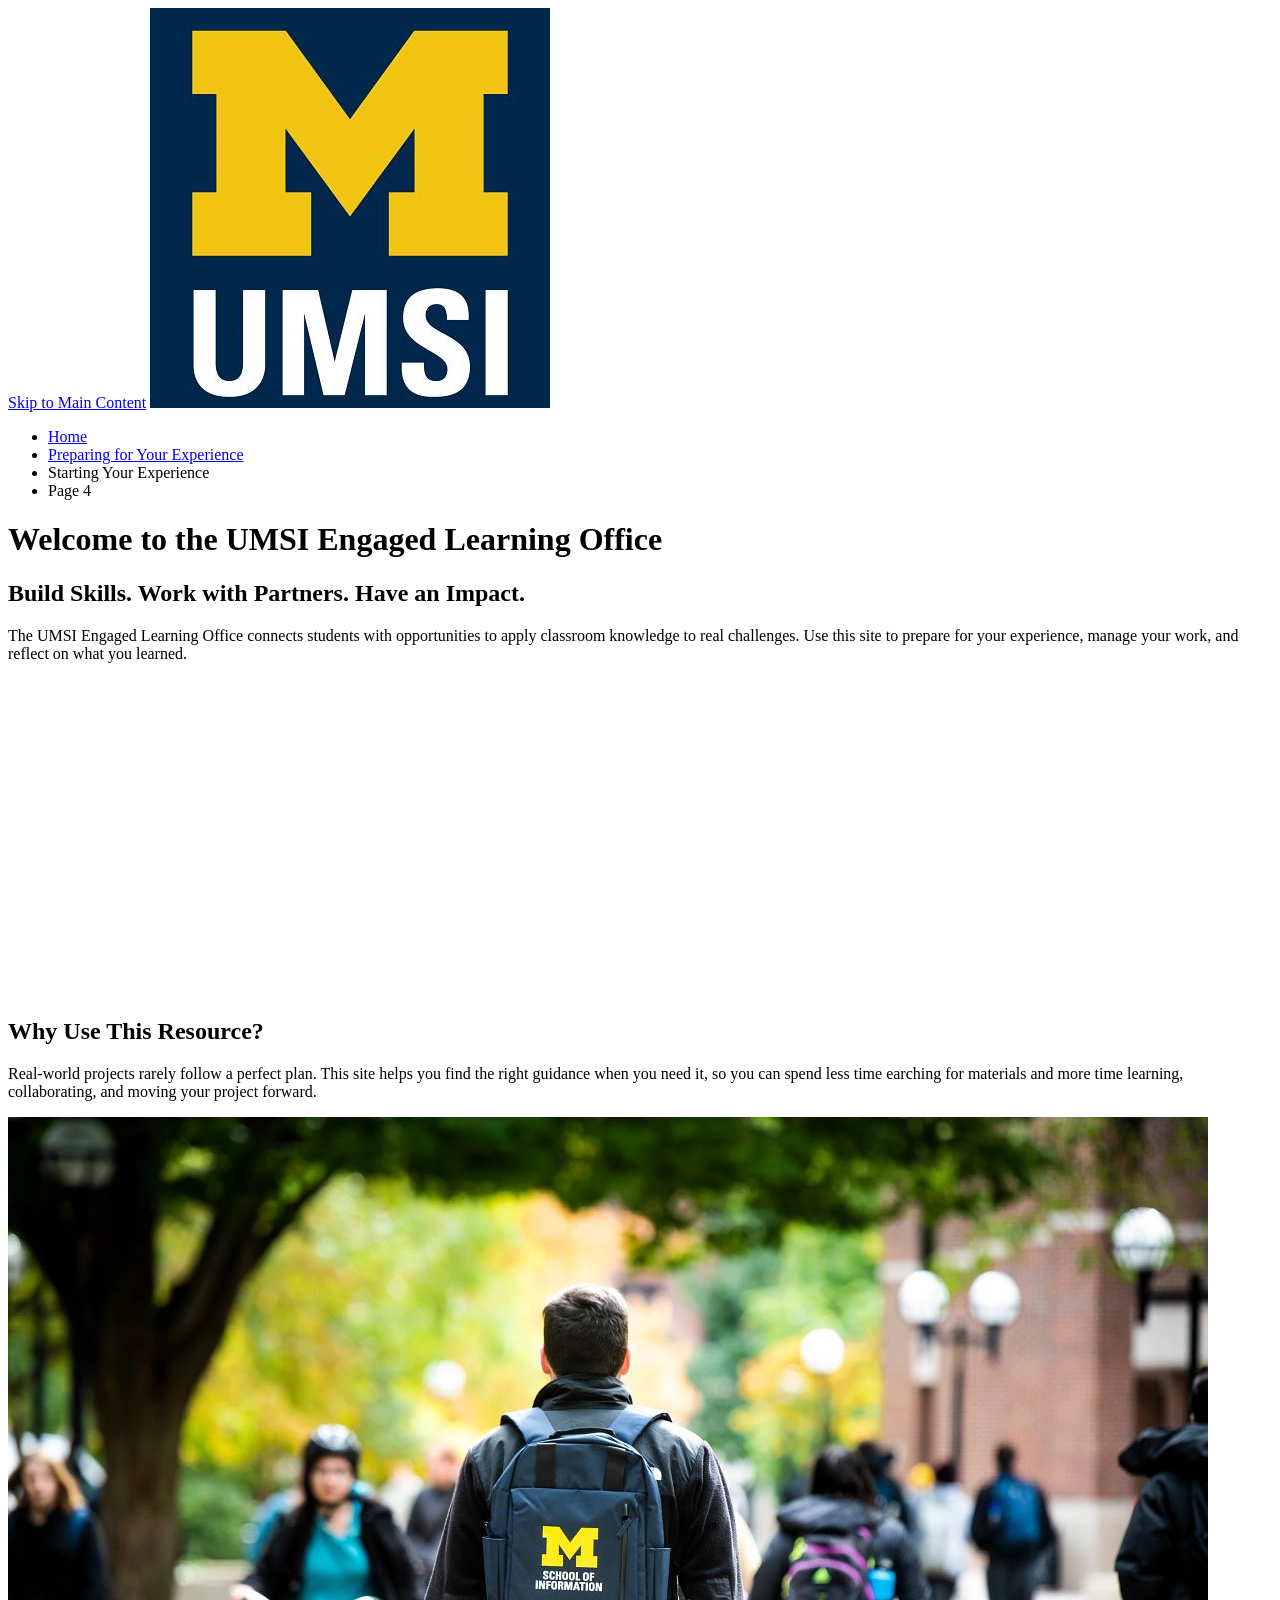
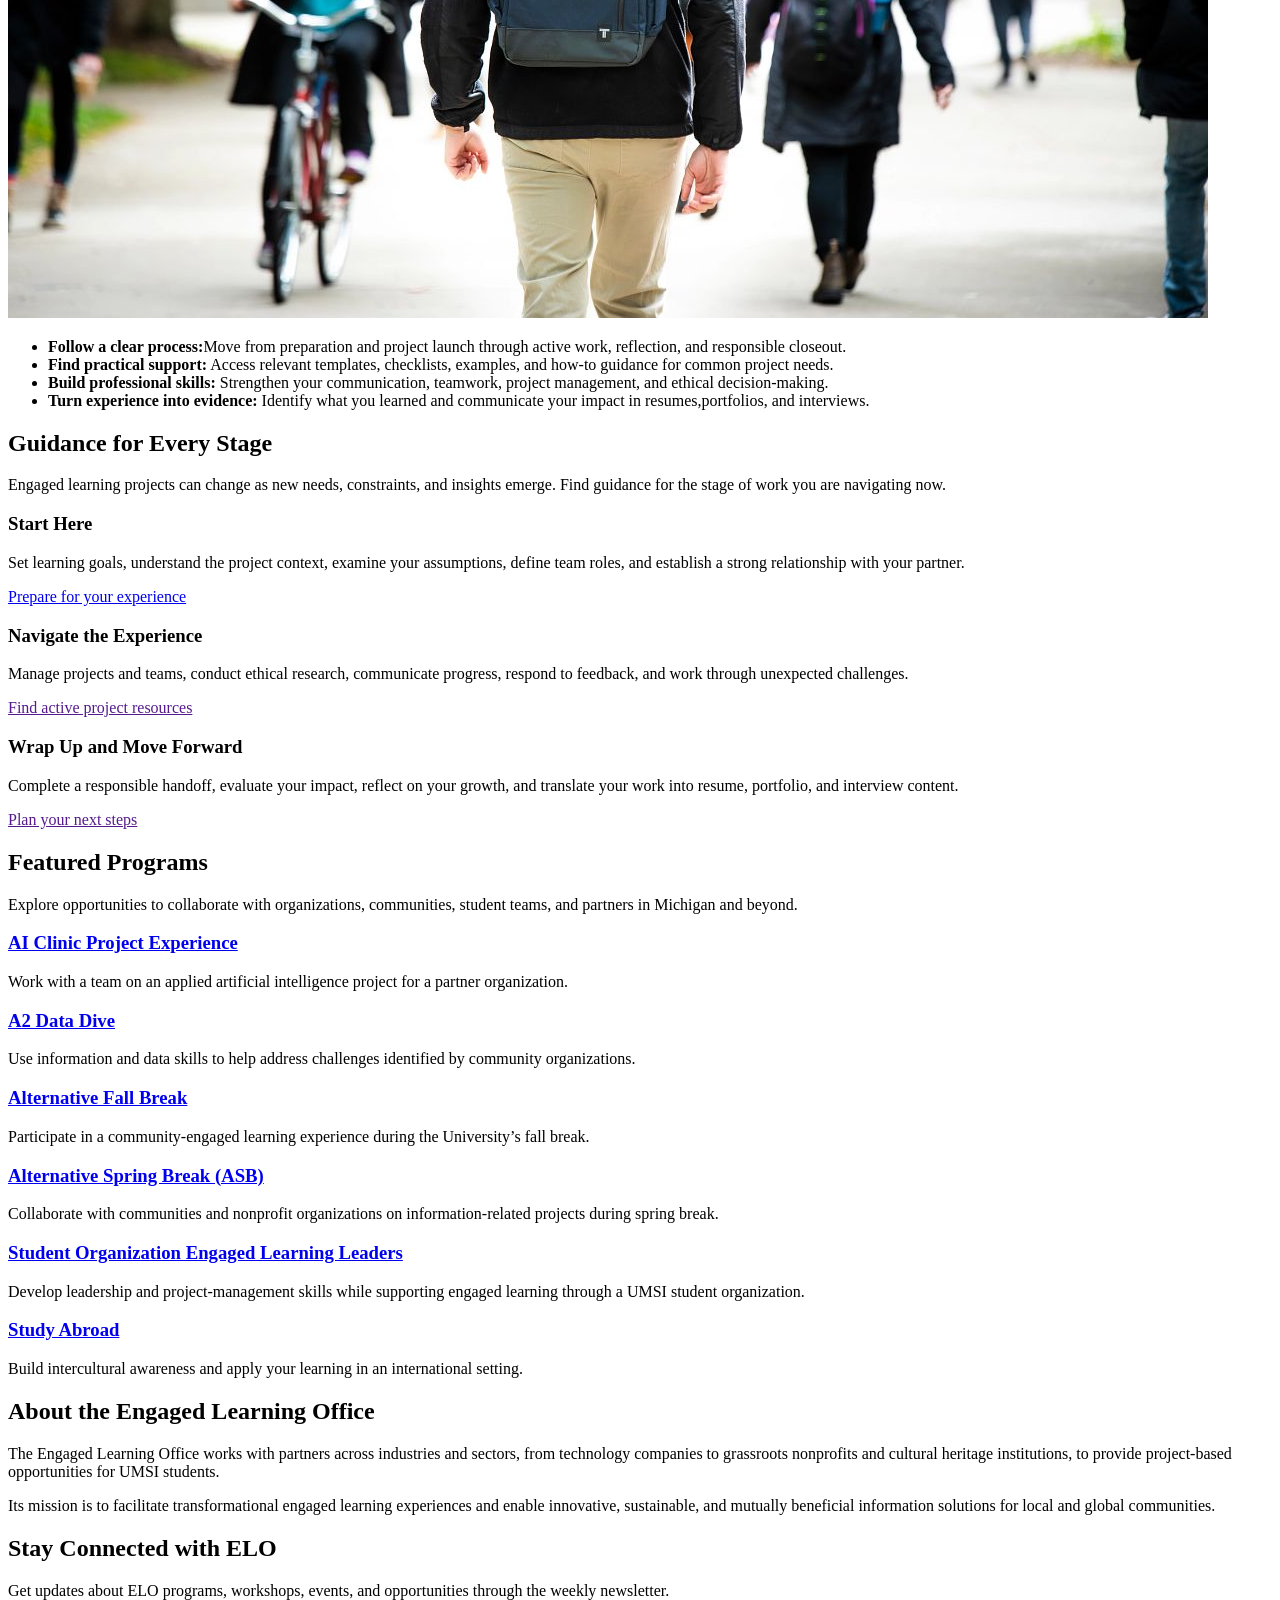
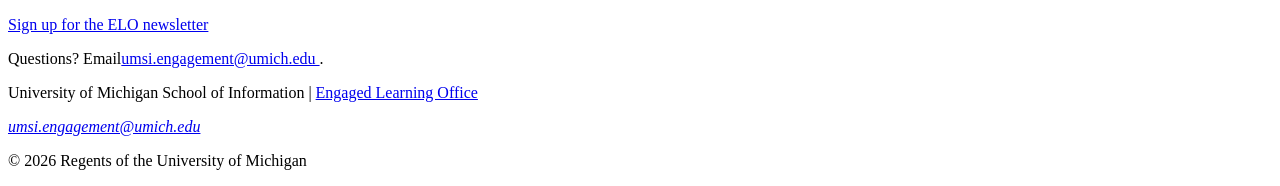
==== index.html @ 6c8f3c7f "Add files via upload" ====
<!DOCTYPE html>
<html lang="en">
<head>
    <meta charset="UTF-8">
    <meta name="viewport" content="width=device-width, initial-scale=1.0">
    <title>Engaged Learning Resources | UMSI</title>

</head>
<body>

    <header>
  <a href = "#main">Skip to Main Content</a>
        <img src="images/UMSI_signature_vertical_informal_solidblue.jpg" alt="UMSI Logo">
        <nav>
            <ul>
                <li><a href = "index.html">Home</a></li>
                <li><a href = "prep.html">Preparing for Your Experience</a></li>
                <li><a>Starting Your Experience</a></li>
                <li><a>Page 4</a></li>
            </ul>
        </nav>
    <h1>Welcome to the UMSI Engaged Learning Office</h1>

    </header>
    <main id="main">
    <section>
      <h2>Build Skills. Work with Partners. Have an Impact.</h2>
      <p>
       The UMSI Engaged Learning Office connects students with opportunities to apply classroom knowledge to real challenges. Use this site to prepare for your experience, manage your work, and reflect on what you learned.
      </p>

      <iframe width="560px" height="315px" src="https://www.youtube.com/embed/81ZO9RfIJEQ?si=tBp82YWZMl1u7CVS" title="YouTube video player" frameborder="0" allow="accelerometer; autoplay; clipboard-write; encrypted-media; gyroscope; picture-in-picture; web-share" referrerpolicy="strict-origin-when-cross-origin" allowfullscreen></iframe>
         <!-- Note: this iframe might cause an Axe ARIA error - that's not on you that's on YouTube! -->
    </section>

<section>
    <h2>Why Use This Resource?</h2>

    <p>Real-world projects rarely follow a perfect plan. This site helps you find the right guidance when you need it, so you can spend less time earching for materials and more time learning, collaborating, and moving your project forward.
    </p>
        <img src="images/UMSI_CampusFall_UMSIBackpack_02.jpg" alt="A student wears a UMSI backpack in fall on the drag.">
    <ul>
        <li><strong>Follow a clear process:</strong>Move from preparation and project launch through active work, reflection, and responsible closeout.</li>
        <li><strong>Find practical support:</strong> Access relevant templates, checklists, examples, and how-to guidance for common project needs.</li>
        <li><strong>Build professional skills:</strong> Strengthen your communication, teamwork, project management, and ethical decision-making.</li>
        <li><strong>Turn experience into evidence:</strong> Identify what you learned and communicate your impact in resumes,portfolios, and interviews.</li>
    </ul>
</section>

 <section>
    <h2>Guidance for Every Stage</h2>
    <p>Engaged learning projects can change as new needs, constraints, and insights emerge. Find guidance for the stage of work you are navigating <srong>now.</strong></p>
    <article>
      <h3>Start Here</h3>
      <p>Set learning goals, understand the project context, examine your assumptions, define team roles, and establish a strong relationship with your partner.</p>
      <a href="prep.html">Prepare for your experience</a>
    </article>

    <article>
      <h3>Navigate the Experience</h3>
      <p>Manage projects and teams, conduct ethical research, communicate progress, respond to feedback, and work through unexpected challenges.</p>
      <a href="">Find active project resources</a>
    </article>

    <article>
      <h3>Wrap Up and Move Forward</h3>
      <p>Complete a responsible handoff, evaluate your impact, reflect on your growth, and translate your work into resume, portfolio, and interview content.</p>
      <a href="">Plan your next steps</a>
    </article>
  </section>

   <section>
    <h2>Featured Programs</h2>
    <p>Explore opportunities to collaborate with organizations, communities, student teams, and partners in Michigan and beyond.</p>
    <article>
    <h3><a href="https://mcompass.umich.edu/_portal/tds-program-brochure?programid=12810">AI Clinic Project Experience</a></h3>
    <p>Work with a team on an applied artificial intelligence project for a partner organization.</p>
    </article>

    <article>
    <h3><a href="https://mcompass.umich.edu/_portal/tds-program-brochure?programid=12556">A2 Data Dive</a></h3>
    <p>Use information and data skills to help address challenges identified by community organizations.</p>
    </article>

     <article>
      <h3><a href="https://mcompass.umich.edu/_portal/tds-program-brochure?programid=11297">Alternative Fall Break</a></h3>
      <p>Participate in a community-engaged learning experience during the University’s fall break.</p>
    </article>

    <article>
      <h3><a href="https://mcompass.umich.edu/_portal/tds-program-brochure?programid=10621">Alternative Spring Break (ASB)</a></h3>
       <p>Collaborate with communities and nonprofit organizations on information-related projects during spring break.</p>
    </article>

    <article>
      <h3><a href="https://mcompass.umich.edu/_portal/tds-program-brochure?programid=12294">Student Organization Engaged Learning Leaders</a></h3>
       <p>Develop leadership and project-management skills while supporting engaged learning through a UMSI student organization.</p>
    </article>

    <article>
      <h3><a href="https://www.si.umich.edu/student-life/study-abroad">Study Abroad</a></h3>
      <p>Build intercultural awareness and apply your learning in an international setting. </p>
    </article>
   </section>
  <section>
    <h2>About the Engaged Learning Office</h2>
    <p>The Engaged Learning Office works with partners across industries and sectors, from technology companies to grassroots nonprofits and cultural heritage institutions, to provide project-based opportunities for UMSI students.</p>
    <p>Its mission is to facilitate transformational engaged learning experiences and enable innovative, sustainable, and mutually beneficial information solutions for local and global communities.</p>
  </section>
  <aside>
    <h2>Stay Connected with ELO</h2>
    <p>Get updates about ELO programs, workshops, events, and opportunities through the weekly newsletter.</p>
    <div>
       <a href="https://umsi.info/elo-newsletter"> Sign up for the ELO newsletter</a>
    </div>
    <p>Questions? Email<a href="mailto:umsi.engagement@umich.edu">umsi.engagement@umich.edu </a>.</p>
  </aside>


        <!-- Content taken & modified from UMGPT with the prompt, "Write me a webpage of intro content to help meet the following requirements - this is for the home page": and then pasted in the client objectives & project requirements"
        UMGPT. (2026). UMGPT ( GPT-5.6 Sol September 7th version) [Large language model]. -->
    </main>
    <footer>
        <p>University of Michigan School of Information | <a href="https://www.si.umich.edu/programs/engaged-learning/about-engaged-learning-office">Engaged Learning Office </a></p>
      <address>
        <a href="mailto:umsi.engagement@umich.edu">umsi.engagement@umich.edu</a>
      </address>
      <p>&copy; 2026 Regents of the University of Michigan</p>
    </footer>
</body>
</html>
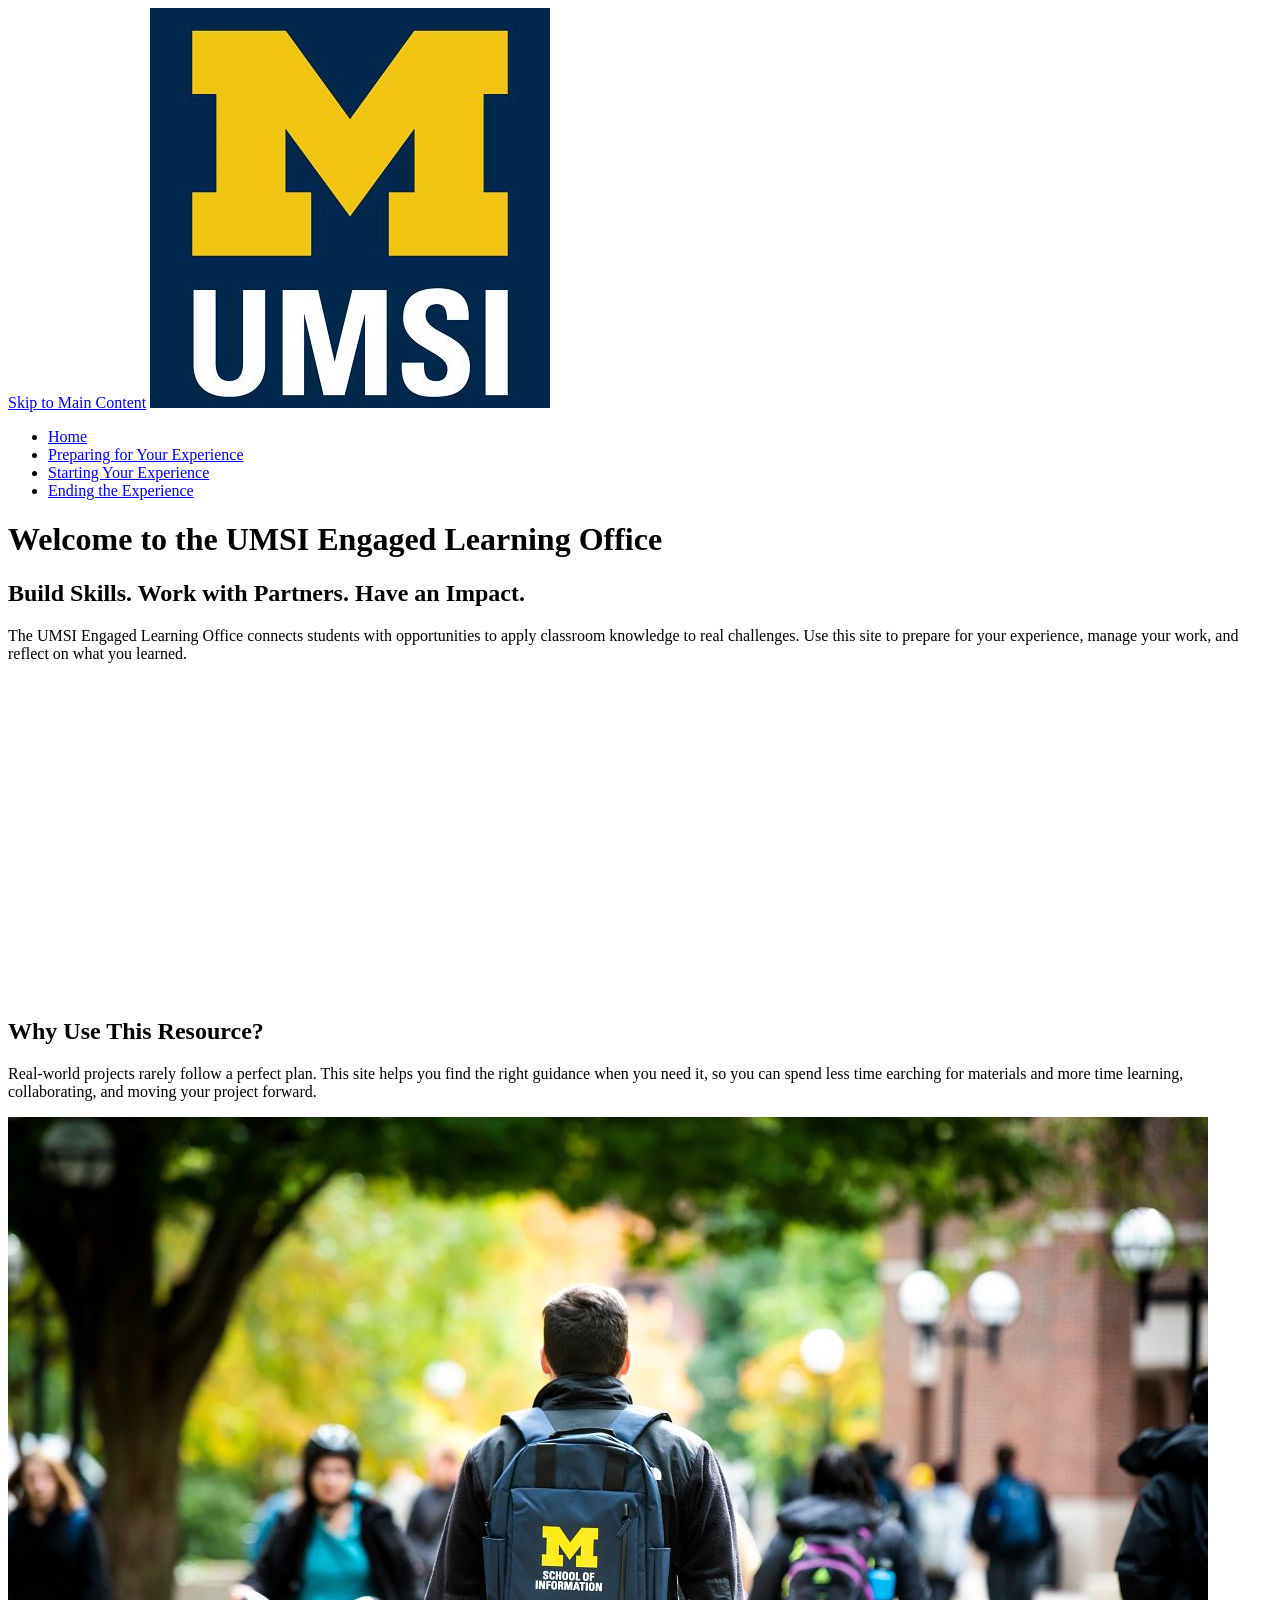
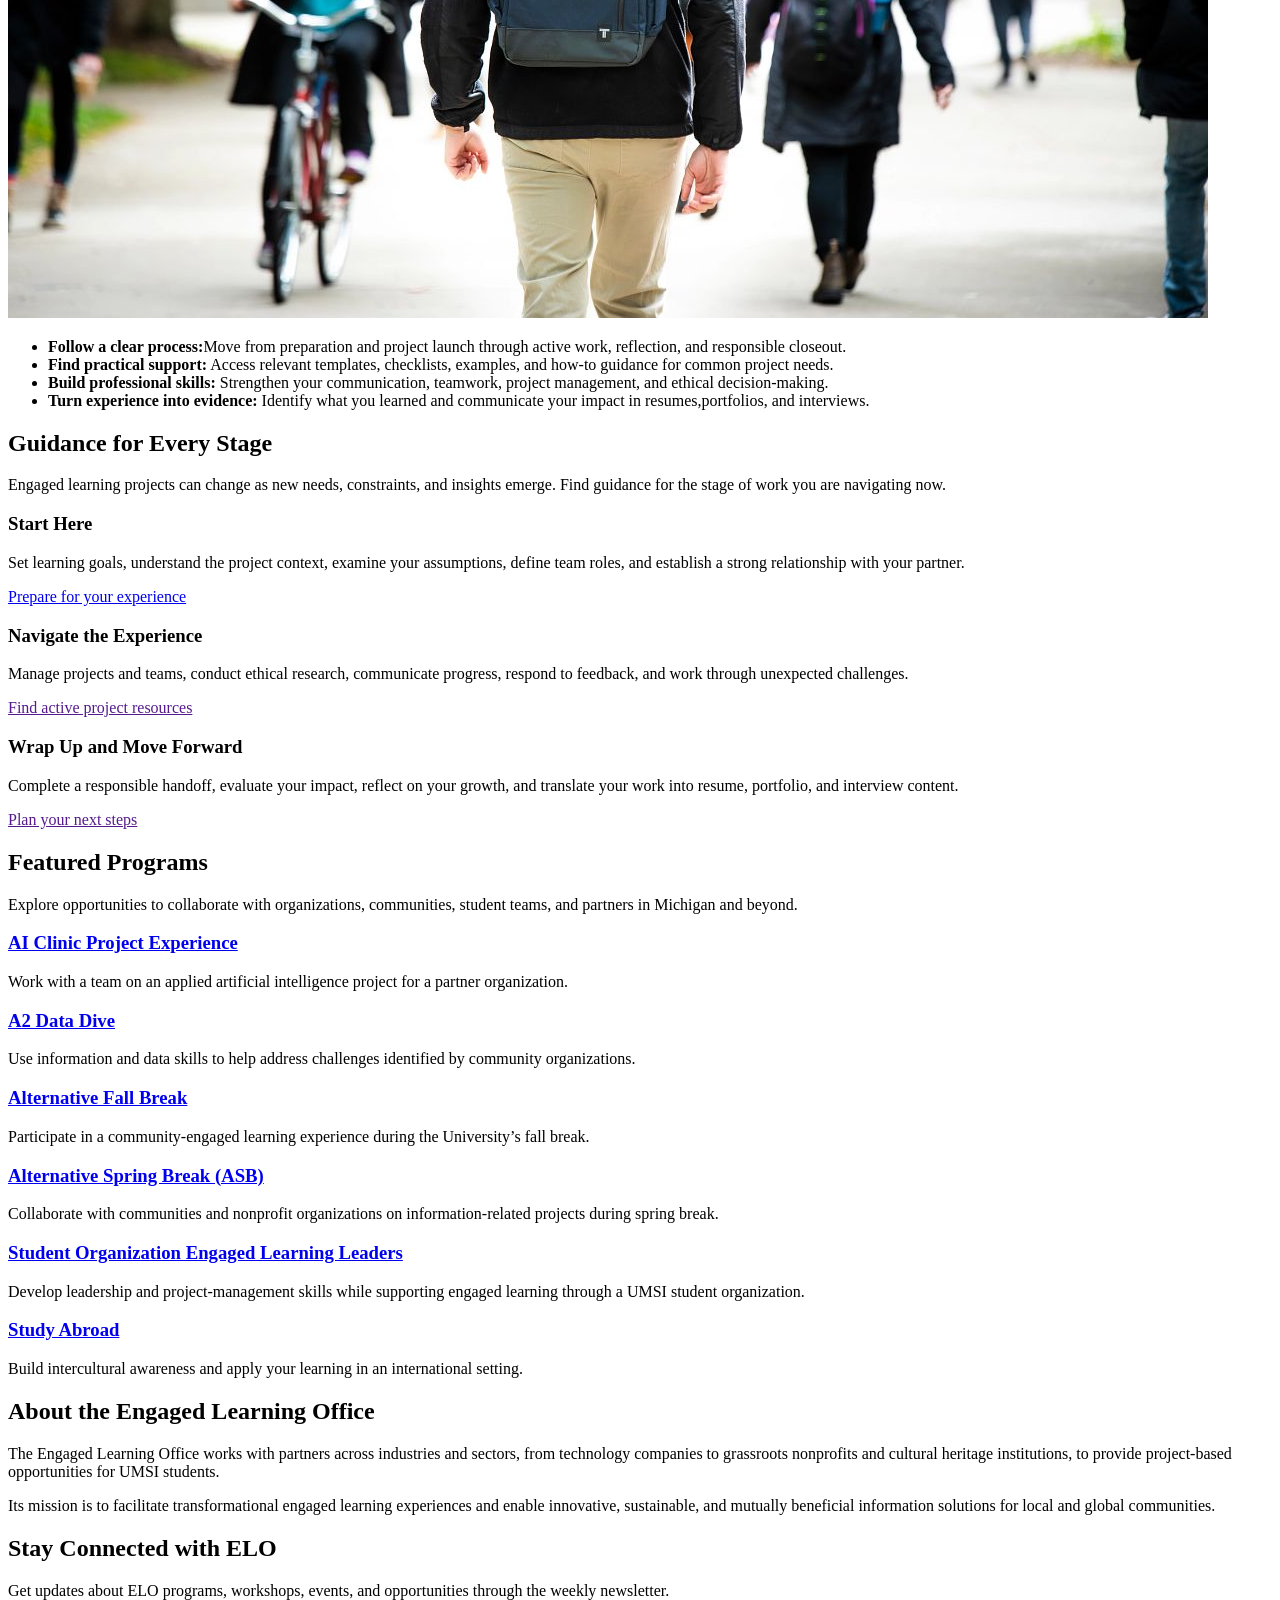
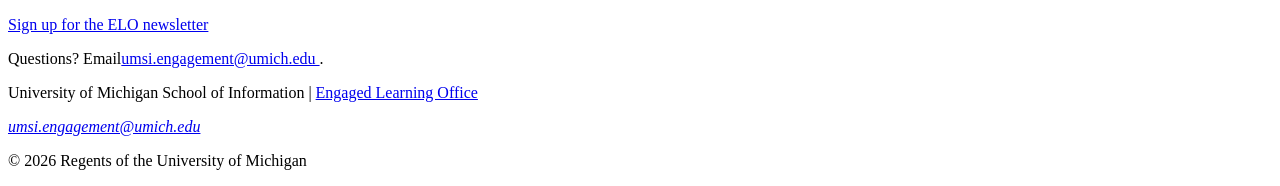
==== commit a5ba1d34: "Add files via upload" ====
--- a/index.html
+++ b/index.html
@@ -15,8 +15,8 @@
             <ul>
                 <li><a href = "index.html">Home</a></li>
                 <li><a href = "prep.html">Preparing for Your Experience</a></li>
-                <li><a>Starting Your Experience</a></li>
-                <li><a>Page 4</a></li>
+                <li><a href = "during.html">Starting Your Experience</a></li>
+                <li><a href = "ending.html">Ending the Experience </a></li>
             </ul>
         </nav>
     <h1>Welcome to the UMSI Engaged Learning Office</h1>
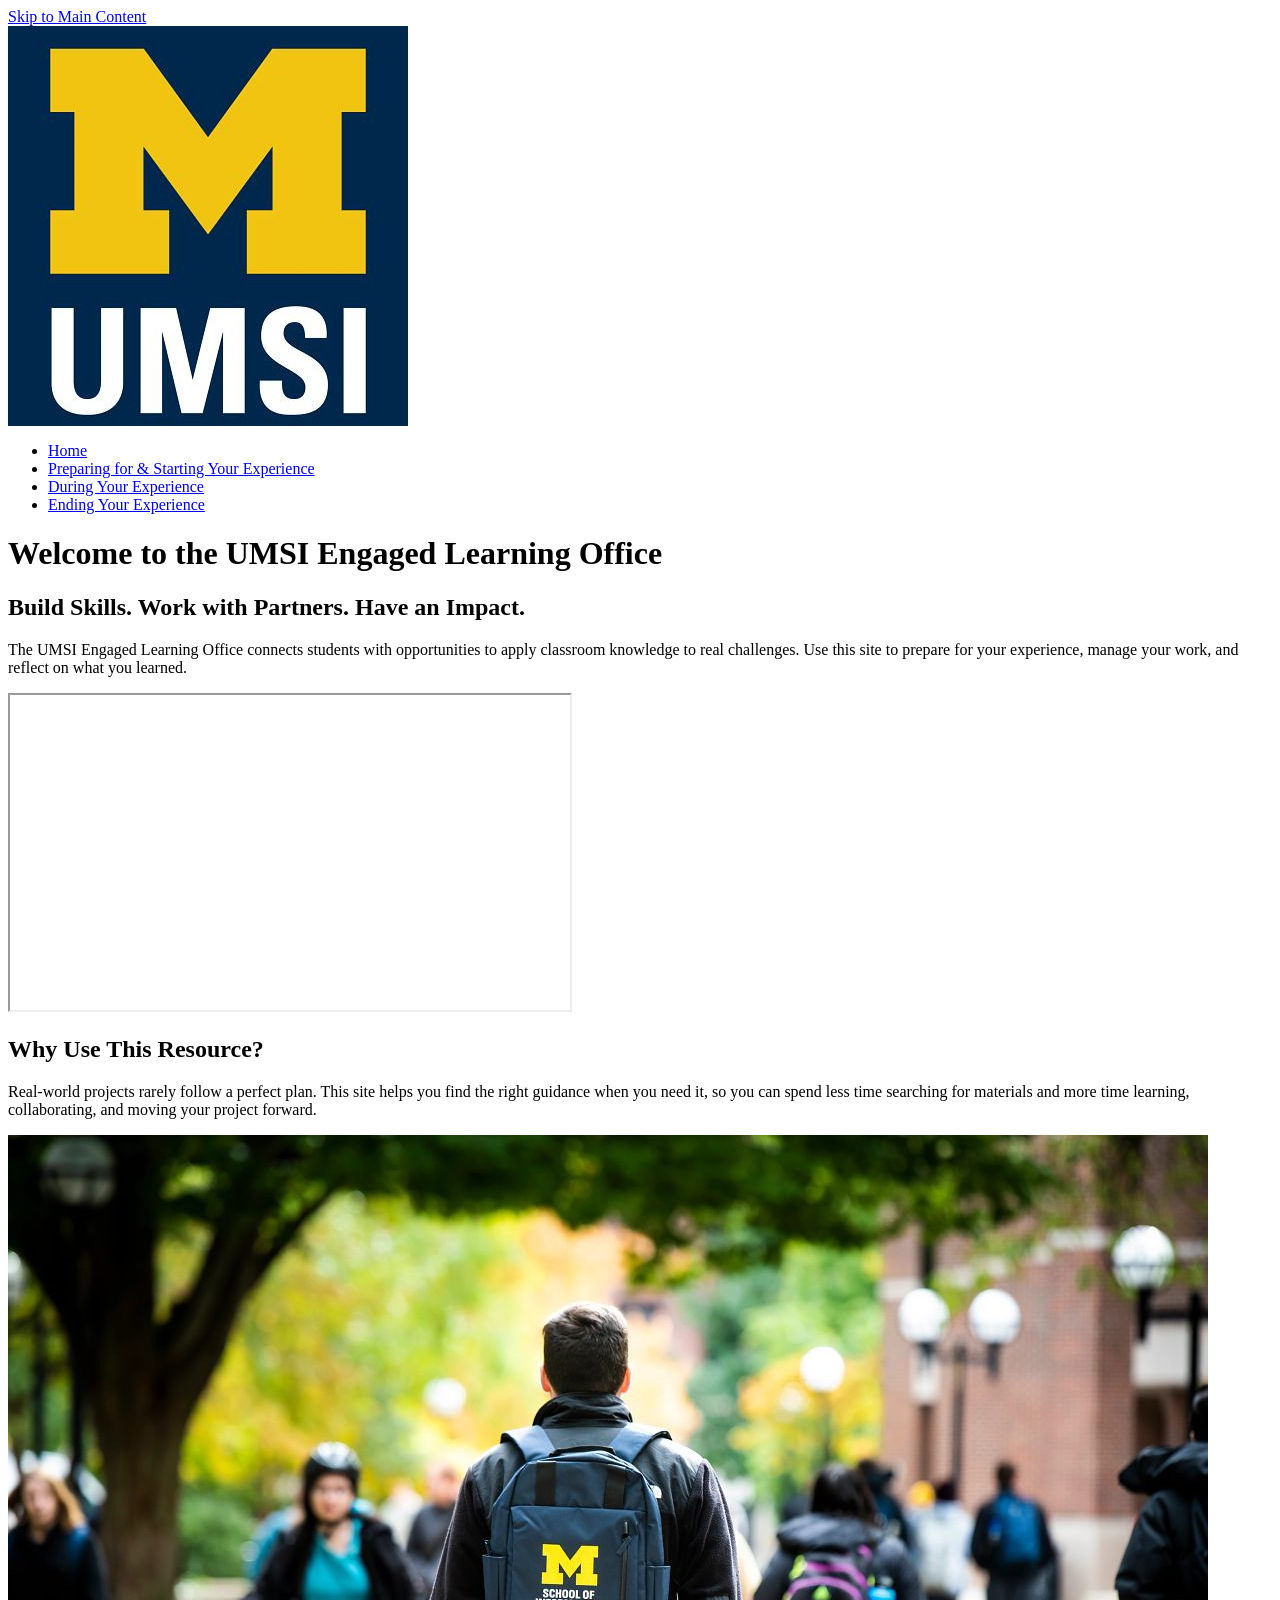
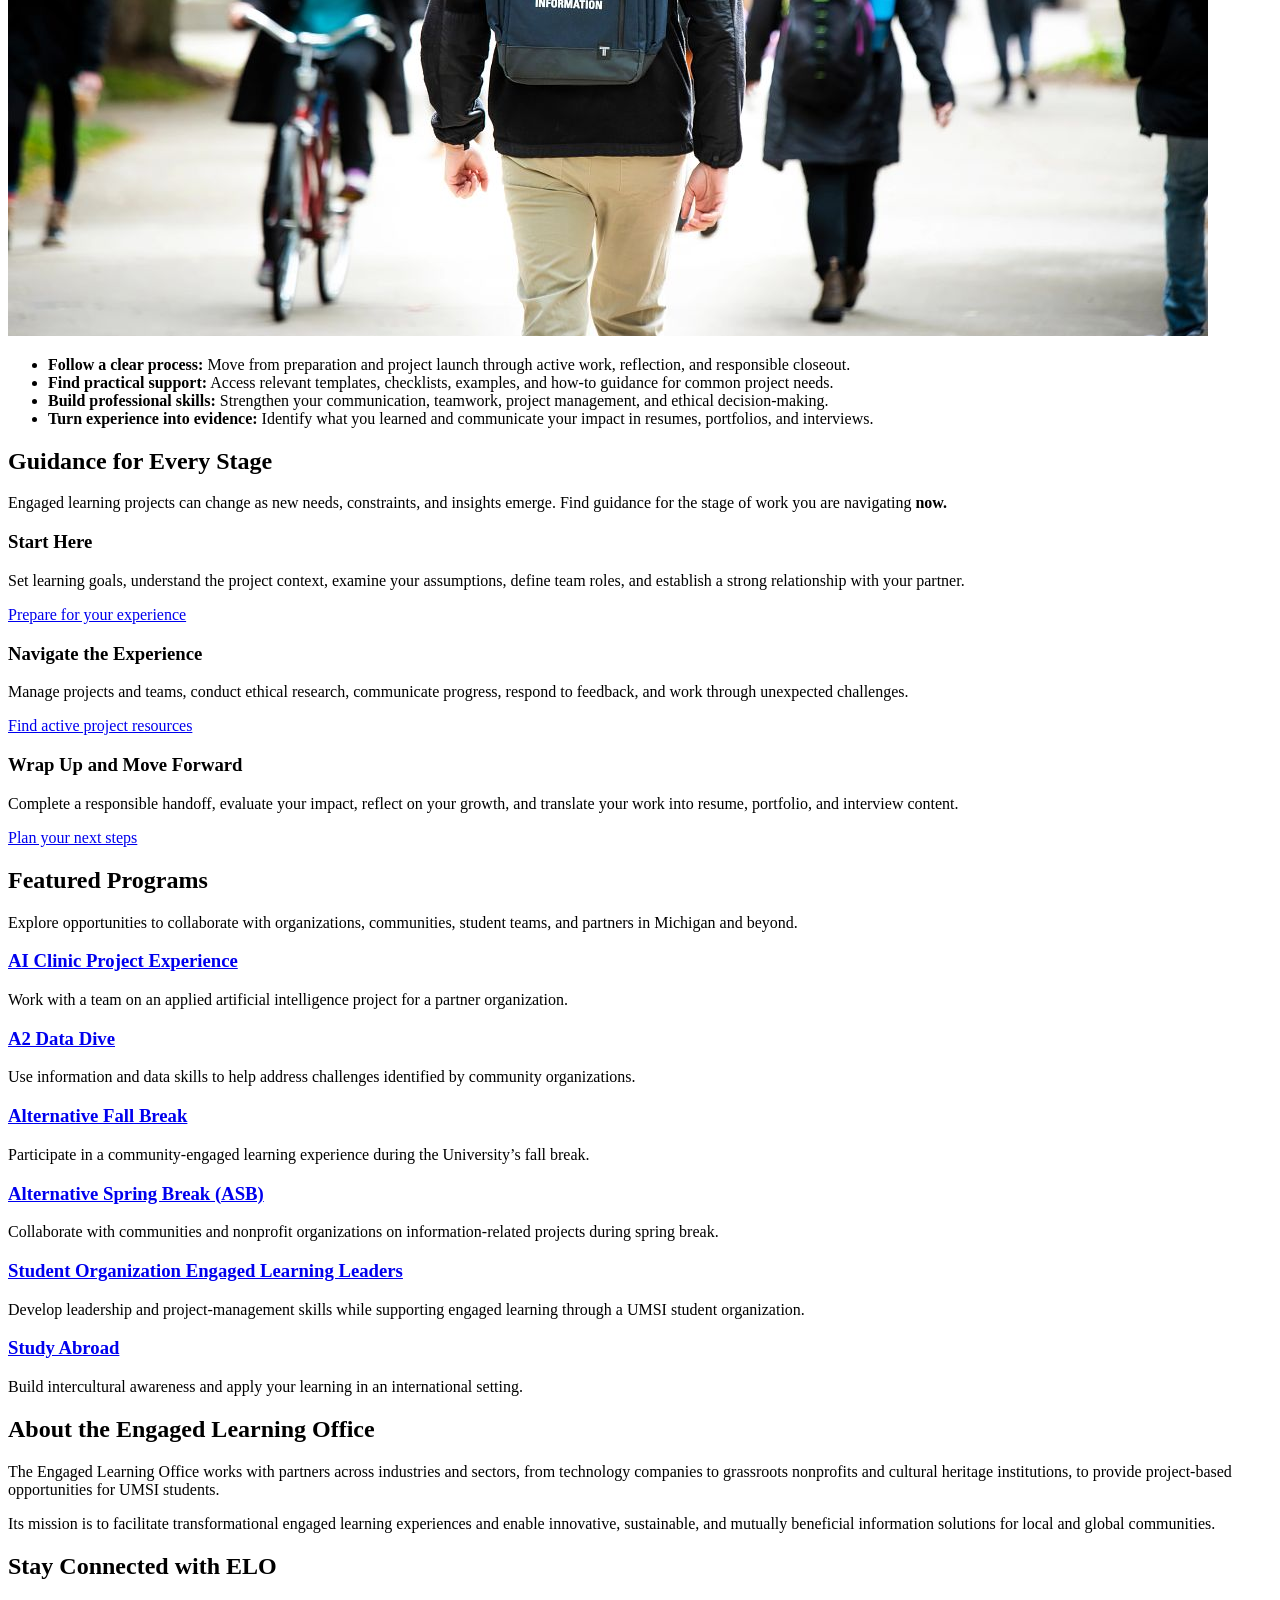
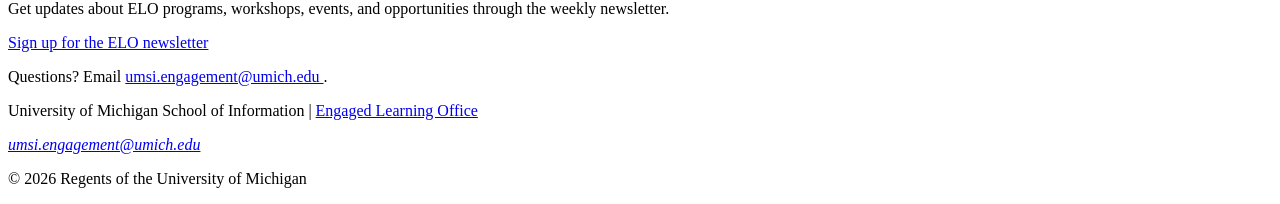
==== commit 27196f33: "Add files via upload" ====
--- a/index.html
+++ b/index.html
@@ -10,13 +10,13 @@
 
     <header>
   <a href = "#main">Skip to Main Content</a>
-        <img src="images/UMSI_signature_vertical_informal_solidblue.jpg" alt="UMSI Logo">
+        <img src="images/UMSI_signature_vertical_informal_solidblue.jpg" alt="UMSI Logo" style="display: block;">
         <nav>
             <ul>
                 <li><a href = "index.html">Home</a></li>
-                <li><a href = "prep.html">Preparing for Your Experience</a></li>
-                <li><a href = "during.html">Starting Your Experience</a></li>
-                <li><a href = "ending.html">Ending the Experience </a></li>
+                <li><a href = "prep.html">Preparing for & Starting Your Experience</a></li>
+                <li><a href = "during.html">During Your Experience</a></li>
+                <li><a href = "end.html">Ending Your Experience </a></li>
             </ul>
         </nav>
     <h1>Welcome to the UMSI Engaged Learning Office</h1>
@@ -29,27 +29,27 @@
        The UMSI Engaged Learning Office connects students with opportunities to apply classroom knowledge to real challenges. Use this site to prepare for your experience, manage your work, and reflect on what you learned.
       </p>
 
-      <iframe width="560px" height="315px" src="https://www.youtube.com/embed/81ZO9RfIJEQ?si=tBp82YWZMl1u7CVS" title="YouTube video player" frameborder="0" allow="accelerometer; autoplay; clipboard-write; encrypted-media; gyroscope; picture-in-picture; web-share" referrerpolicy="strict-origin-when-cross-origin" allowfullscreen></iframe>
+      <iframe width="560" height="315" src="https://www.youtube.com/embed/81ZO9RfIJEQ?si=tBp82YWZMl1u7CVS" title="YouTube video player" allow="accelerometer; autoplay; clipboard-write; encrypted-media; gyroscope; picture-in-picture; web-share" referrerpolicy="strict-origin-when-cross-origin" allowfullscreen></iframe>
          <!-- Note: this iframe might cause an Axe ARIA error - that's not on you that's on YouTube! -->
     </section>
 
 <section>
     <h2>Why Use This Resource?</h2>
 
-    <p>Real-world projects rarely follow a perfect plan. This site helps you find the right guidance when you need it, so you can spend less time earching for materials and more time learning, collaborating, and moving your project forward.
+    <p>Real-world projects rarely follow a perfect plan. This site helps you find the right guidance when you need it, so you can spend less time searching for materials and more time learning, collaborating, and moving your project forward.
     </p>
         <img src="images/UMSI_CampusFall_UMSIBackpack_02.jpg" alt="A student wears a UMSI backpack in fall on the drag.">
     <ul>
-        <li><strong>Follow a clear process:</strong>Move from preparation and project launch through active work, reflection, and responsible closeout.</li>
+        <li><strong>Follow a clear process:</strong> Move from preparation and project launch through active work, reflection, and responsible closeout.</li>
         <li><strong>Find practical support:</strong> Access relevant templates, checklists, examples, and how-to guidance for common project needs.</li>
         <li><strong>Build professional skills:</strong> Strengthen your communication, teamwork, project management, and ethical decision-making.</li>
-        <li><strong>Turn experience into evidence:</strong> Identify what you learned and communicate your impact in resumes,portfolios, and interviews.</li>
+        <li><strong>Turn experience into evidence:</strong> Identify what you learned and communicate your impact in resumes, portfolios, and interviews.</li>
     </ul>
 </section>
 
  <section>
     <h2>Guidance for Every Stage</h2>
-    <p>Engaged learning projects can change as new needs, constraints, and insights emerge. Find guidance for the stage of work you are navigating <srong>now.</strong></p>
+    <p>Engaged learning projects can change as new needs, constraints, and insights emerge. Find guidance for the stage of work you are navigating <strong>now.</strong></p>
     <article>
       <h3>Start Here</h3>
       <p>Set learning goals, understand the project context, examine your assumptions, define team roles, and establish a strong relationship with your partner.</p>
@@ -59,13 +59,13 @@
     <article>
       <h3>Navigate the Experience</h3>
       <p>Manage projects and teams, conduct ethical research, communicate progress, respond to feedback, and work through unexpected challenges.</p>
-      <a href="">Find active project resources</a>
+      <a href="during.html">Find active project resources</a>
     </article>
 
     <article>
       <h3>Wrap Up and Move Forward</h3>
       <p>Complete a responsible handoff, evaluate your impact, reflect on your growth, and translate your work into resume, portfolio, and interview content.</p>
-      <a href="">Plan your next steps</a>
+      <a href="end.html">Plan your next steps</a>
     </article>
   </section>
 
@@ -113,7 +113,7 @@
     <div>
        <a href="https://umsi.info/elo-newsletter"> Sign up for the ELO newsletter</a>
     </div>
-    <p>Questions? Email<a href="mailto:umsi.engagement@umich.edu">umsi.engagement@umich.edu </a>.</p>
+    <p>Questions? Email <a href="mailto:umsi.engagement@umich.edu">umsi.engagement@umich.edu </a>.</p>
   </aside>
 
 
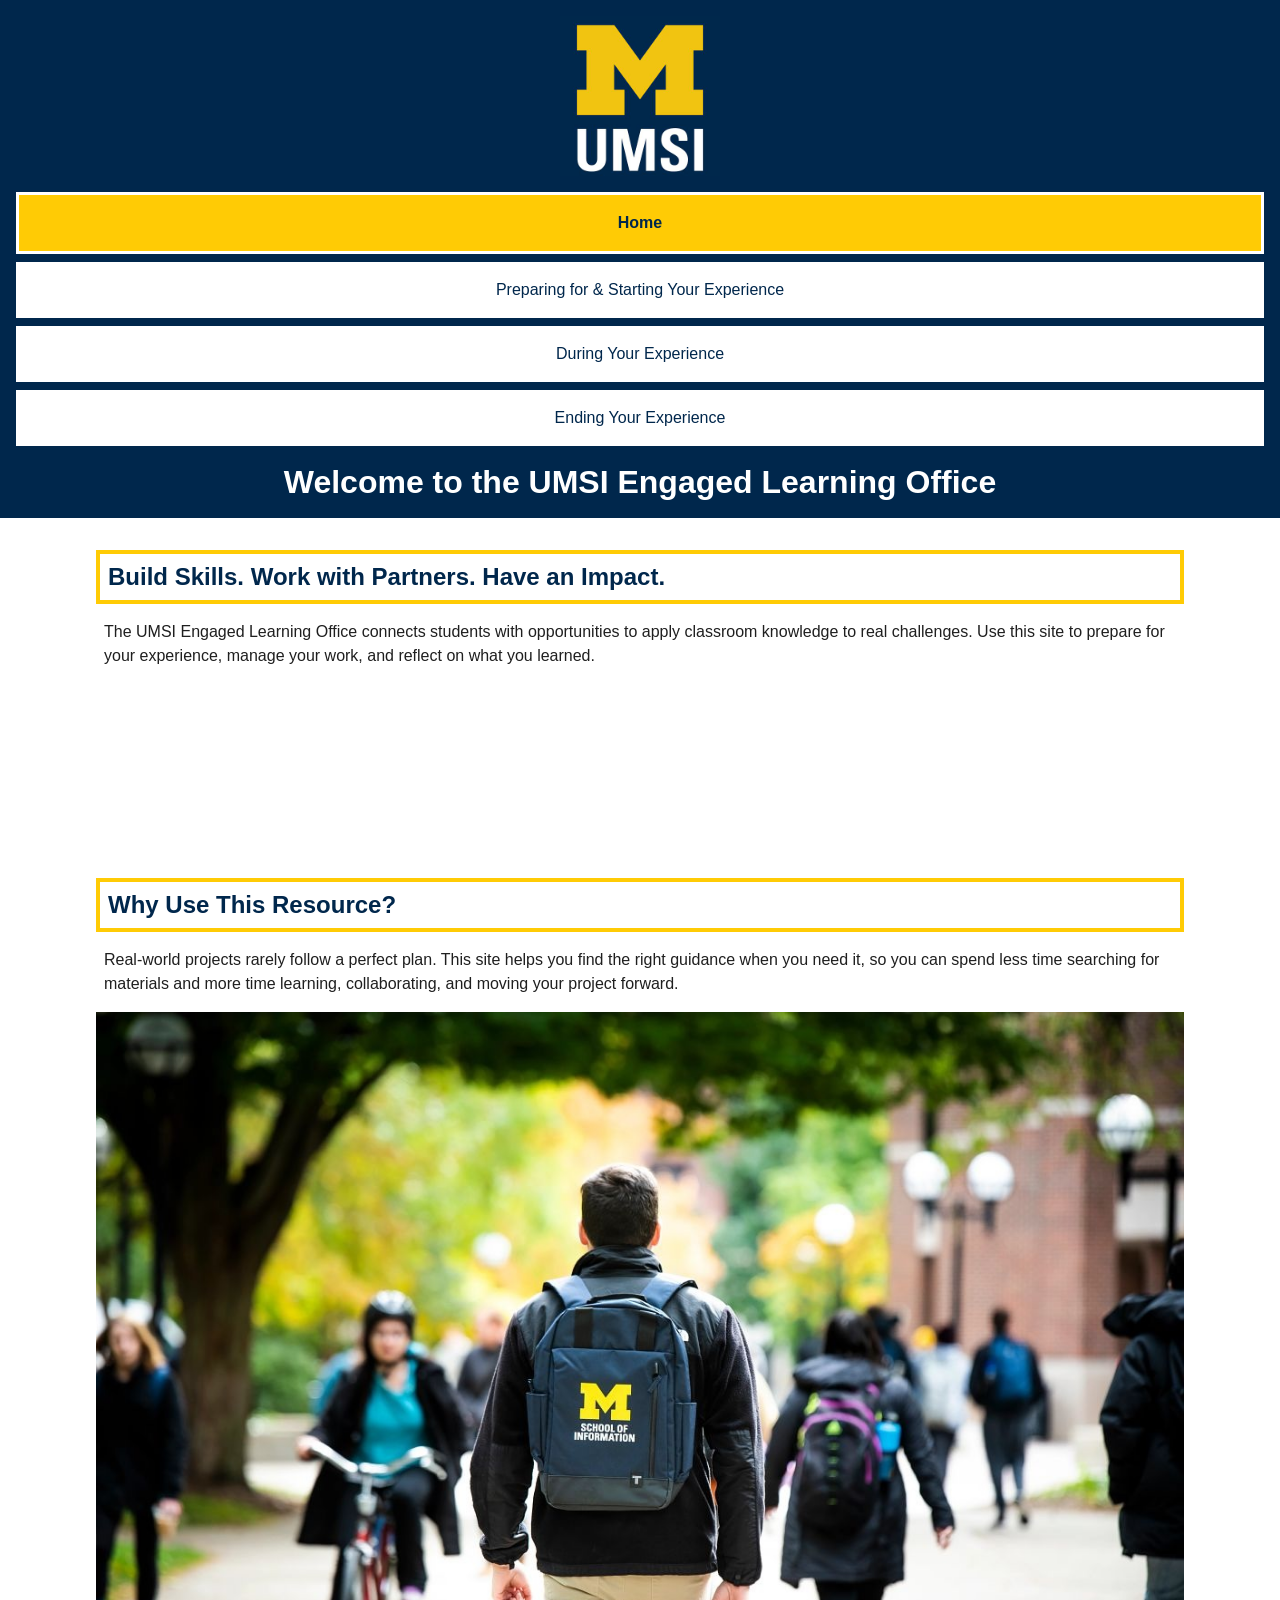
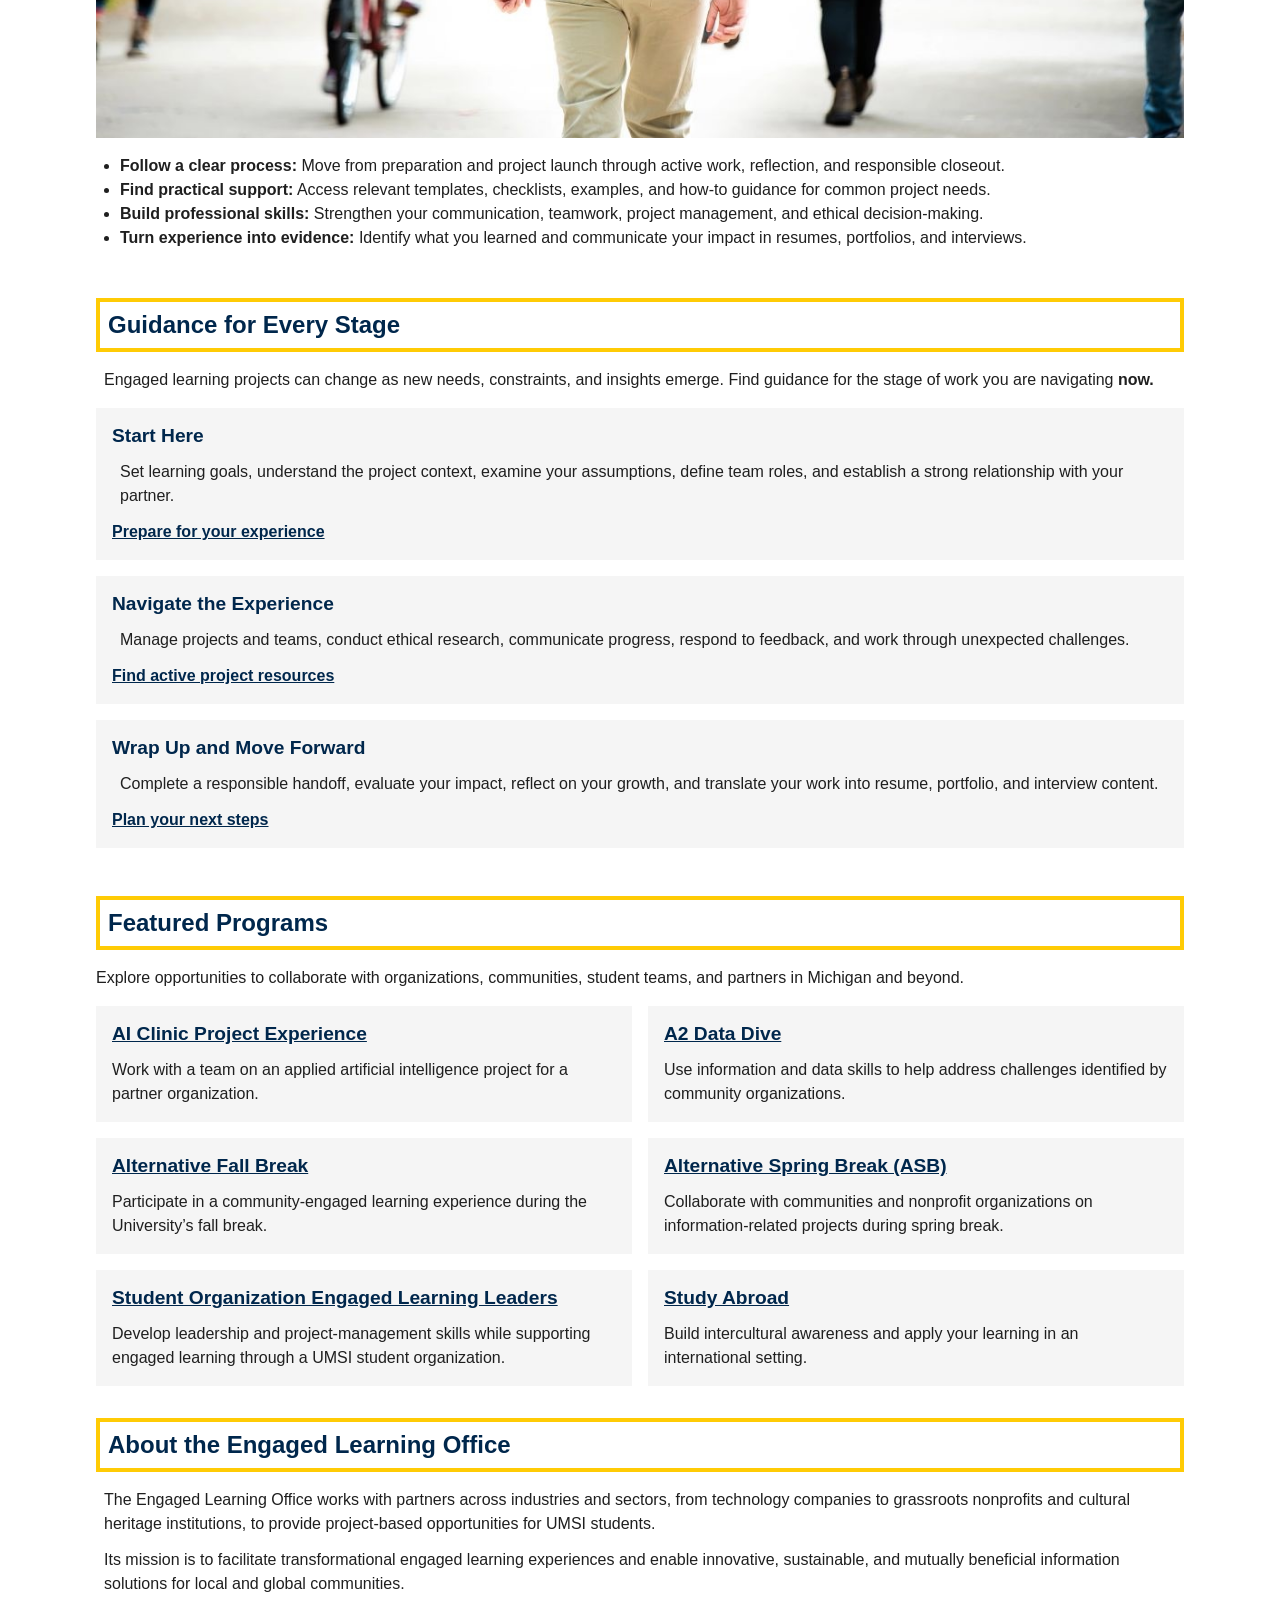
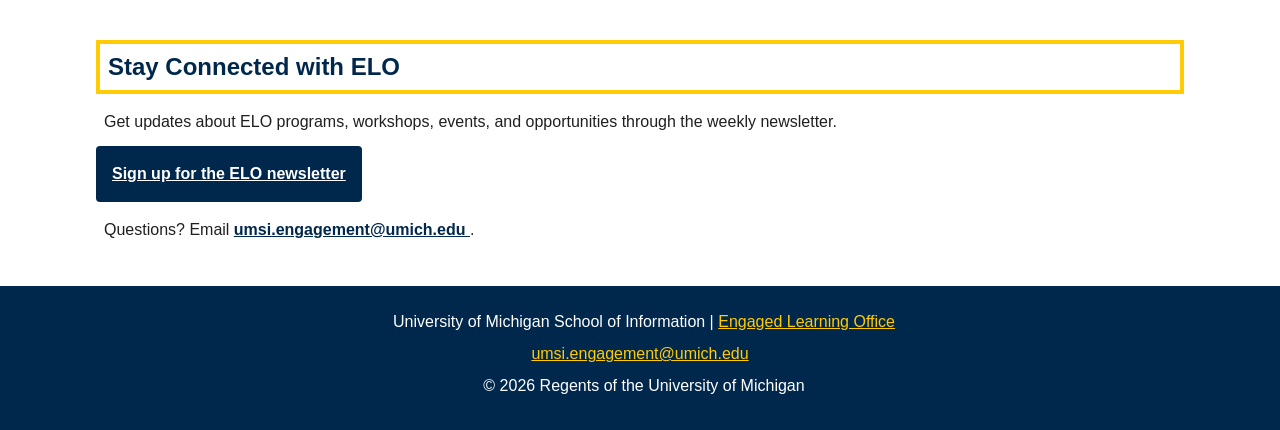
==== commit 55b2d569: "Client project update" ====
--- a/index.html
+++ b/index.html
@@ -3,17 +3,19 @@
 <head>
     <meta charset="UTF-8">
     <meta name="viewport" content="width=device-width, initial-scale=1.0">
+    <link rel="stylesheet" href="css/html5reset.css">
+    <link rel="stylesheet" href="css/style.css"> 
     <title>Engaged Learning Resources | UMSI</title>
 
 </head>
 <body>
 
     <header>
-  <a href = "#main">Skip to Main Content</a>
-        <img src="images/UMSI_signature_vertical_informal_solidblue.jpg" alt="UMSI Logo" style="display: block;">
+  <a class="skip-link" href = "#main">Skip to Main Content</a>
+        <img src="images/umsi-logo.jpg" alt="UMSI Logo" width="200" height="200">
         <nav>
             <ul>
-                <li><a href = "index.html">Home</a></li>
+                <li><a href = "index.html" class="active" aria-current="page">Home</a></li>
                 <li><a href = "prep.html">Preparing for & Starting Your Experience</a></li>
                 <li><a href = "during.html">During Your Experience</a></li>
                 <li><a href = "end.html">Ending Your Experience </a></li>
@@ -38,7 +40,7 @@
 
     <p>Real-world projects rarely follow a perfect plan. This site helps you find the right guidance when you need it, so you can spend less time searching for materials and more time learning, collaborating, and moving your project forward.
     </p>
-        <img src="images/UMSI_CampusFall_UMSIBackpack_02.jpg" alt="A student wears a UMSI backpack in fall on the drag.">
+        <img src="images/umsi-campus-backpack.jpg" alt="A student wears a UMSI backpack in fall on the drag.">
     <ul>
         <li><strong>Follow a clear process:</strong> Move from preparation and project launch through active work, reflection, and responsible closeout.</li>
         <li><strong>Find practical support:</strong> Access relevant templates, checklists, examples, and how-to guidance for common project needs.</li>
@@ -69,7 +71,7 @@
     </article>
   </section>
 
-   <section>
+   <section class="program-grid">
     <h2>Featured Programs</h2>
     <p>Explore opportunities to collaborate with organizations, communities, student teams, and partners in Michigan and beyond.</p>
     <article>
--- a/css/style.css
+++ b/css/style.css
@@ -0,0 +1,259 @@
+strong {
+    font-weight: bold;
+}
+
+em {
+    font-style: italic;
+}
+
+h1, h2 ,h3 {
+    font-weight: bold;
+    line-height: 1.25;
+}
+
+h2 {
+    color: #00274c;
+    border: 4px solid #ffcb05;
+    font-size: 1.5rem;
+    margin-bottom: 1rem;
+    margin-left: 0;
+    padding: 0.5rem;
+}
+
+h3 {
+    color: #00274c;
+    font-size: 1.2rem;
+    margin-bottom: 0.75rem;
+}
+
+p {
+    margin-bottom: 0.75rem;
+    margin-left: 0.5rem;
+}
+
+ul {
+    list-style-type: disc;
+    margin-left: 1.5rem;
+    margin-bottom: 1rem;
+}
+
+ol {
+    list-style-type: decimal;
+    margin-left: 1.5rem;
+    margin-bottom: 1rem;
+}
+
+body {
+    color: #1f1f1f;
+    font-family: Arial, Helvetica, sans-serif;
+    line-height: 1.5;
+}
+
+header {
+    background-color: #00274c;
+    padding: 1rem;
+}
+
+header h1 {
+    color:#ffffff;
+    text-align: center;
+    font-size: 2rem;
+    margin-top: 1rem;
+}
+
+.skip-link {
+    position: absolute;
+    top: -100px;
+    background-color: #ffcb05;
+    color: #00274c;
+    font-weight: bold;
+    padding: 0.75rem;
+    z-index: 1000;  
+    text-decoration: none;  
+}
+
+.skip-link:focus {
+    top: 1rem;
+    left: 1rem;
+}
+
+header img {
+    display: block;
+    width: 10rem;
+    height: auto;
+    margin: 0 auto 1rem;
+}
+
+nav ul {
+    display: grid;
+    grid-template-columns: 1fr;
+    gap: 0.5rem;
+    list-style: none;
+    margin: 0;
+}
+
+nav a {
+    display: block;
+    background-color: #ffffff;
+    color: #00274c;
+    padding: 1rem;
+    text-align: center;
+    text-decoration: none;
+}
+
+nav a:hover,
+nav a:focus {
+    background-color: #ffcb05;
+    outline: 3px solid #ffffff;
+    outline-offset: 2px;
+}
+
+nav a.active {
+    background-color: #ffcb05;
+    border: 3px solid #ffffff;
+    font-weight: bold;
+}
+
+main {
+    width: 94%;
+    max-width: 70rem;
+    margin: 0 auto;
+    padding: 1rem 0;
+}
+
+main a {
+    color: #00274c;
+    font-weight: bold;
+}
+
+main a:focus,
+main a:hover {
+    outline: 3px solid #00274c;
+    outline-offset: 2px;
+}
+
+
+iframe {
+    display: block;
+    width: 100%;
+    height: auto;
+    margin-bottom: 1rem;
+}
+
+main img {
+    display: block;
+    height: auto;
+    width: 100%;
+    margin: 1rem auto;
+}
+
+main>section,
+main>aside {
+    background-color: #ffffff;
+    padding: 1rem;
+}
+
+aside div a {
+    display: inline-block;
+    background-color: #00274c;
+    color: #ffffff;
+    margin-bottom: 1rem;
+    border-radius: 0.25rem;
+    padding: 1rem;
+}
+
+article {
+    background-color: #f5f5f5;
+    margin: 1rem 0;
+    padding: 1rem;
+}
+
+footer {
+    background-color: #00274c;
+    color: #ffffff;
+    padding: 1.5rem 1rem;
+    text-align: center;
+}
+
+footer p,
+footer address {
+    margin-bottom: 0.5rem;
+}
+
+footer a {
+    color: #ffcb05;
+}
+
+footer a:focus,
+footer a:hover {
+    outline: 2px solid #ffffff;
+    outline-offset: 2px;
+}
+
+table {
+    width: 100%;
+    height: auto;
+}
+
+th,
+td {
+    border: 1.5px solid #00274c;
+    padding: 0.5rem;
+    text-align: left;
+    vertical-align: top;
+    overflow-wrap: break-word;
+}
+
+th {
+    background-color: #00274c;
+    color: #ffffff;
+    font-weight: bold;
+}
+
+.table-wrapper {
+    overflow-x: auto;
+}
+
+.table-wrapper table {
+    min-width: 40rem;
+}
+
+.table-wrapper:focus {
+    outline: 3px solid #00274c;
+    outline-offset: 2px;
+}
+
+.program-grid {
+    display: grid;
+    grid-template-columns: repeat(2, 1fr);
+    gap: 1rem;
+}
+
+.program-grid h2,
+.program-grid p {
+    grid-column: 1 / -1;
+    margin: 0;
+}
+
+.program-grid article {
+    margin: 0;
+}
+
+.goals-grid {
+    list-style: none;
+    display: grid;
+    grid-template-columns: repeat(4, 1fr);
+    gap: 1rem;
+    margin-left: 0;
+}
+
+.goals-grid li {
+    grid-column: 1 / span 3;
+    background-color: #ffffff;
+    border-top: 0.25rem solid #ffcb05;
+    padding: 1rem;
+}
+
+.goals-grid li:nth-child(even) {
+    grid-column: 2 / span 3;
+}
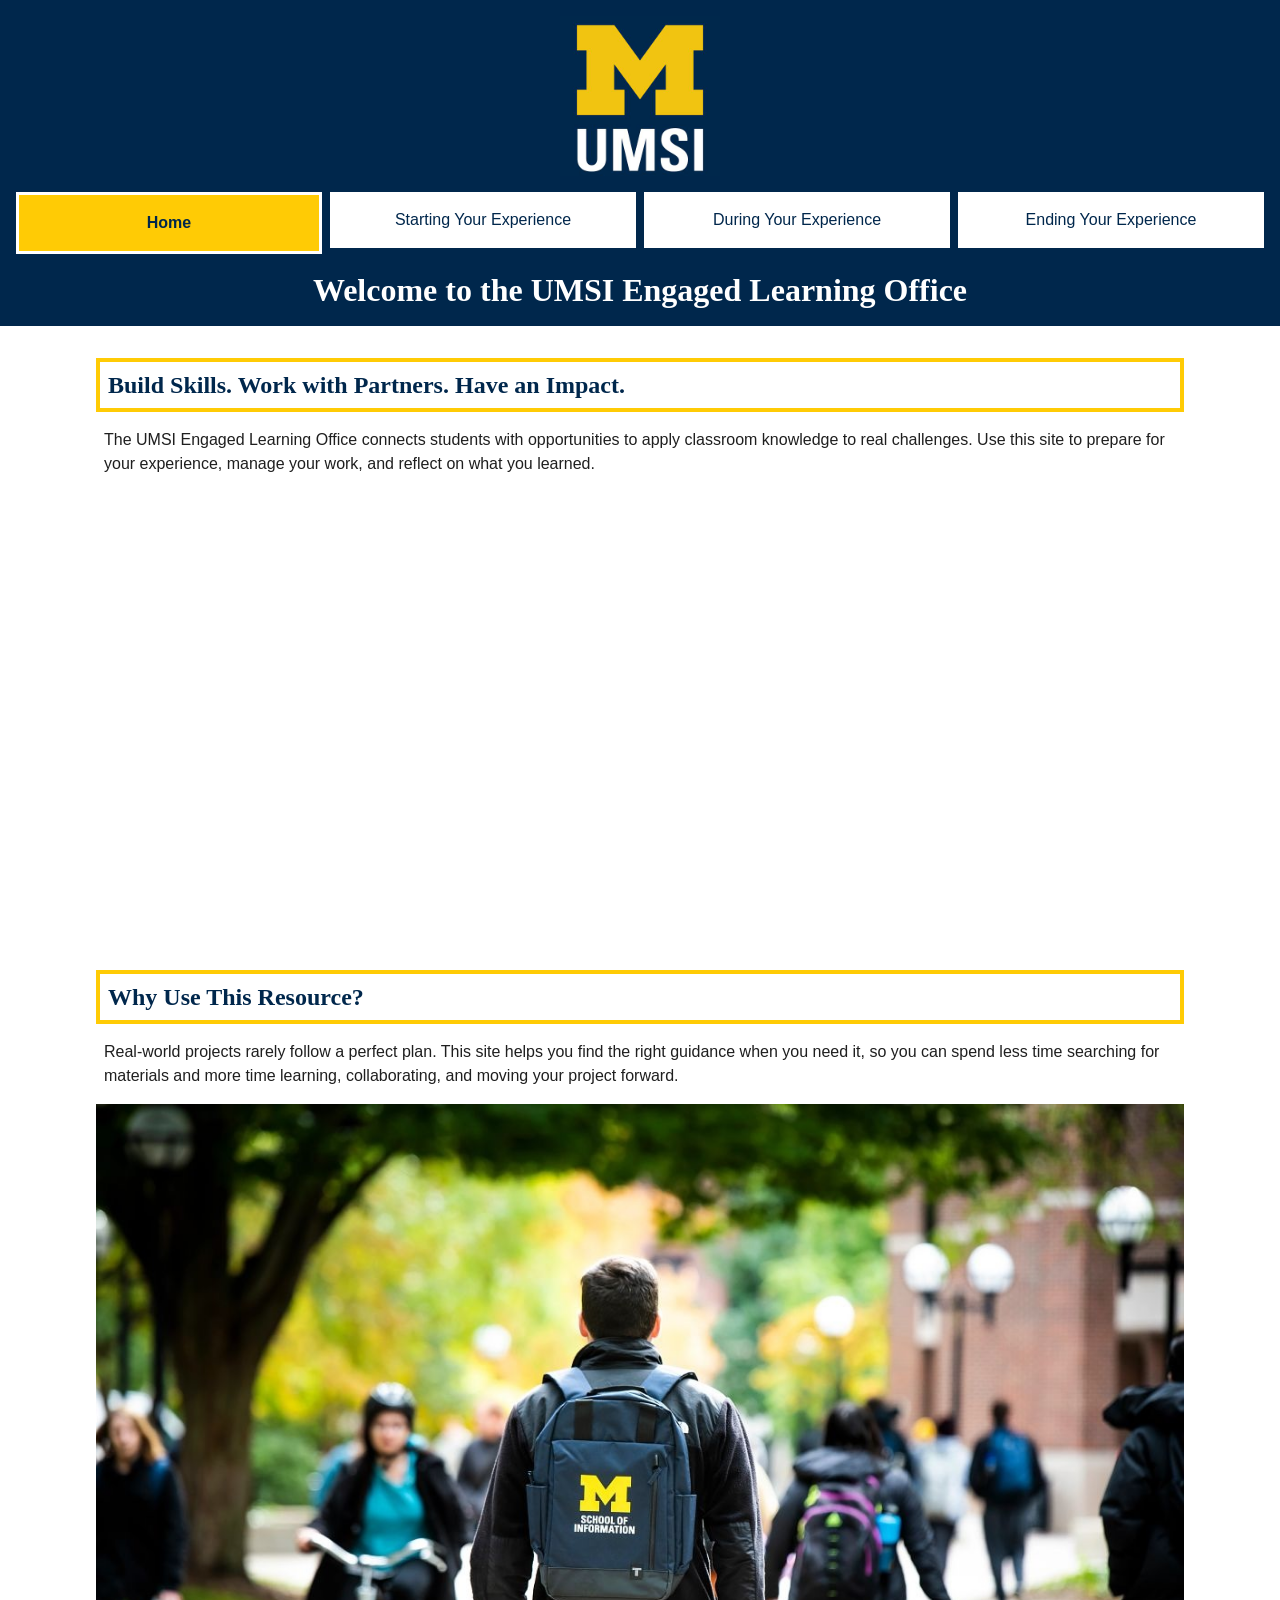
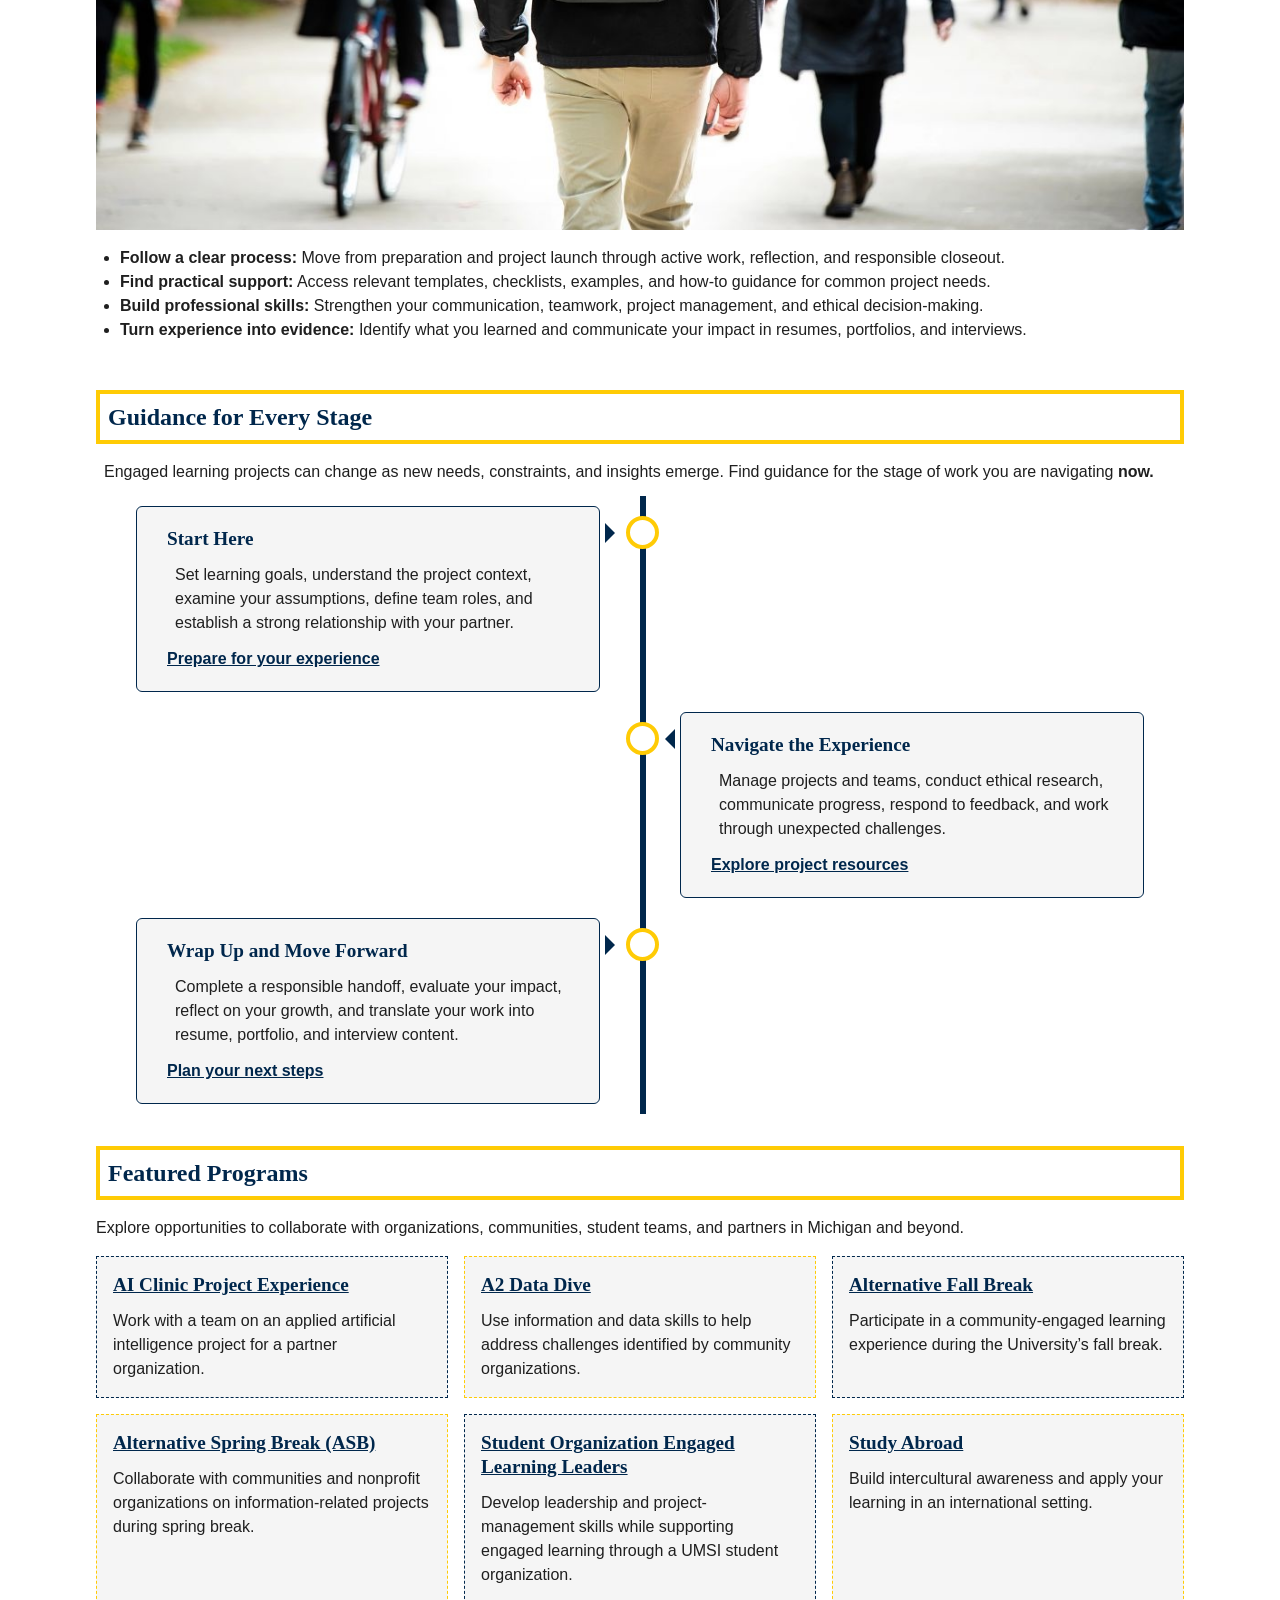
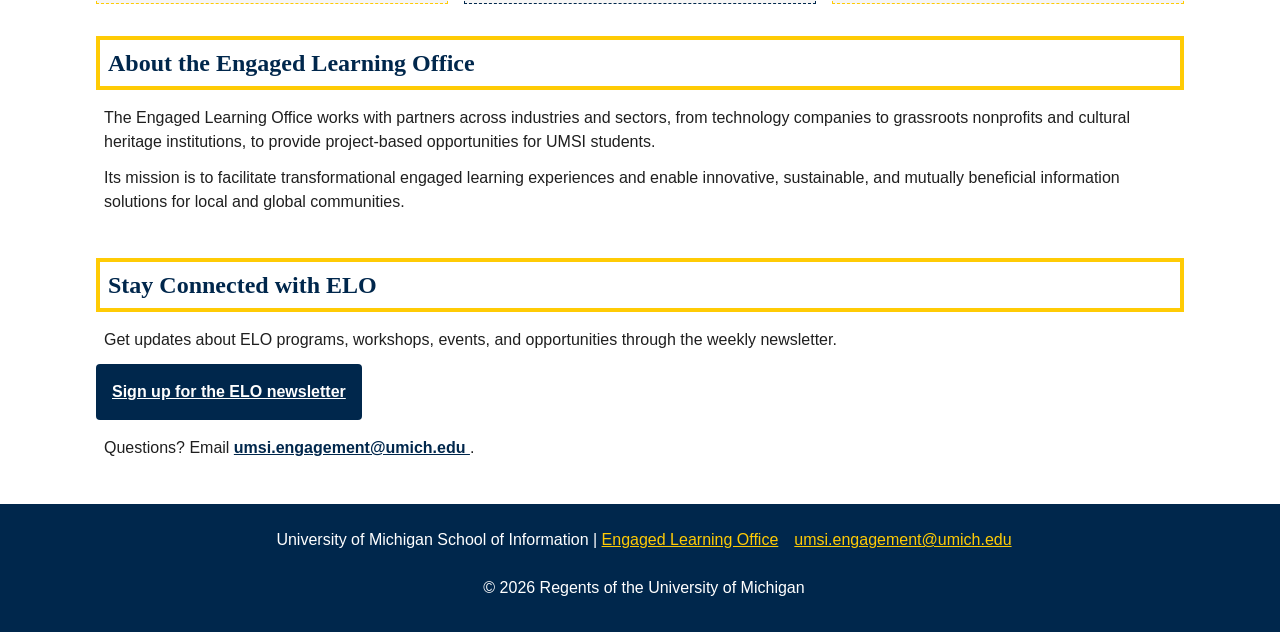
==== commit f28483c3: "Add files via upload" ====
--- a/index.html
+++ b/index.html
@@ -5,6 +5,7 @@
     <meta name="viewport" content="width=device-width, initial-scale=1.0">
     <link rel="stylesheet" href="css/html5reset.css">
     <link rel="stylesheet" href="css/style.css"> 
+    <script src="js/script.js" defer></script>
     <title>Engaged Learning Resources | UMSI</title>
 
 </head>
@@ -16,7 +17,7 @@
         <nav>
             <ul>
                 <li><a href = "index.html" class="active" aria-current="page">Home</a></li>
-                <li><a href = "prep.html">Preparing for & Starting Your Experience</a></li>
+                <li><a href = "start.html">Starting Your Experience</a></li>
                 <li><a href = "during.html">During Your Experience</a></li>
                 <li><a href = "end.html">Ending Your Experience </a></li>
             </ul>
@@ -49,27 +50,41 @@
     </ul>
 </section>
 
- <section>
+<!-- Timeline structure adapted from W3Schools:
+https://www.w3schools.com/howto/howto_css_timeline.asp
+-->
+
+<section class="timeline-section">
     <h2>Guidance for Every Stage</h2>
     <p>Engaged learning projects can change as new needs, constraints, and insights emerge. Find guidance for the stage of work you are navigating <strong>now.</strong></p>
-    <article>
-      <h3>Start Here</h3>
-      <p>Set learning goals, understand the project context, examine your assumptions, define team roles, and establish a strong relationship with your partner.</p>
-      <a href="prep.html">Prepare for your experience</a>
-    </article>
 
-    <article>
-      <h3>Navigate the Experience</h3>
-      <p>Manage projects and teams, conduct ethical research, communicate progress, respond to feedback, and work through unexpected challenges.</p>
-      <a href="during.html">Find active project resources</a>
-    </article>
+    <div class="timeline">
+        <div class="container left">
+            <div class="content">
+                <h3>Start Here</h3>
+                <p>Set learning goals, understand the project context, examine your assumptions, define team roles, and establish a strong relationship with your partner.</p>
+                <a href="start.html">Prepare for your experience</a>
+            </div>
+        </div>
 
-    <article>
-      <h3>Wrap Up and Move Forward</h3>
-      <p>Complete a responsible handoff, evaluate your impact, reflect on your growth, and translate your work into resume, portfolio, and interview content.</p>
-      <a href="end.html">Plan your next steps</a>
-    </article>
-  </section>
+        <div class="container right">
+            <div class="content">
+                <h3>Navigate the Experience</h3>
+                <p>Manage projects and teams, conduct ethical research, communicate progress, respond to feedback, and work through unexpected challenges.</p>
+                <a href="during.html">Explore project resources</a>
+            </div>
+        </div>
+
+        <div class="container left">
+            <div class="content">
+                <h3>Wrap Up and Move Forward</h3>
+                <p>Complete a responsible handoff, evaluate your impact, reflect on your growth, and translate your work into resume, portfolio, and interview content.
+                </p>
+                <a href="end.html">Plan your next steps</a>
+            </div>
+        </div>
+    </div>
+</section>
 
    <section class="program-grid">
     <h2>Featured Programs</h2>
@@ -127,7 +142,7 @@
       <address>
         <a href="mailto:umsi.engagement@umich.edu">umsi.engagement@umich.edu</a>
       </address>
-      <p>&copy; 2026 Regents of the University of Michigan</p>
+      <p>&copy; <span id="year"></span> Regents of the University of Michigan</p>
     </footer>
 </body>
 </html>
--- a/css/style.css
+++ b/css/style.css
@@ -7,6 +7,7 @@
 }
 
 h1, h2 ,h3 {
+    font-family: "Times New Roman", serif;
     font-weight: bold;
     line-height: 1.25;
 }
@@ -223,9 +224,74 @@
     outline-offset: 2px;
 }
 
+/*
+Timeline structure and CSS adapted from W3Schools, "How To - Timeline":
+https://www.w3schools.com/howto/howto_css_timeline.asp
+*/
+.timeline * {
+    box-sizing: border-box;
+}
+
+.timeline {
+  position: relative;
+  max-width: 1200px;
+  margin: 0 auto;
+}
+
+.timeline::after {
+  content: "";
+  position: absolute;
+  width: 6px;
+  background-color: #00274c;
+  top: 0;
+  bottom: 0;
+  left: 30px;
+}
+
+.timeline .container {
+  padding: 10px 25px 10px 70px;
+  position: relative;
+  background-color: inherit;
+  width: 100%;
+}
+
+.timeline .container::after {
+  content: "";
+  position: absolute;
+  width: 25px;
+  height: 25px;
+  left: 15px;
+  background-color: #ffffff;
+  border: 4px solid #ffcb05;
+  top:20px;
+  border-radius: 50%;
+  z-index: 1;
+}
+
+.timeline .container::before {
+  content: " ";
+  height: 0;
+  position: absolute;
+  top: 27px;
+  left: 55px;
+  width: 0;
+  z-index: 1;
+  border: medium solid #f5f5f5;
+  border-width: 10px 10px 10px 0px;
+  border-color: transparent #00274c transparent transparent;
+}
+
+.timeline .content {
+  padding: 20px 30px;
+  background-color: #f5f5f5;
+  position: relative;
+  border: 1px solid #00274c;
+  border-radius: 6px;
+}
+
 .program-grid {
     display: grid;
-    grid-template-columns: repeat(2, 1fr);
+    grid-template-columns: 1fr;
     gap: 1rem;
 }
 
@@ -255,5 +321,203 @@
 }
 
 .goals-grid li:nth-child(even) {
+    border-top: 0.25rem solid #00274c;
     grid-column: 2 / span 3;
 }
+
+.error-page {
+    text-align: center;
+}
+
+.error-present {
+    color: #00274c;
+    font-size: 120px;
+    font-weight: bold;
+    text-align: center;
+    margin: auto;
+    padding: 8px 16px;
+}
+
+.error-present .zero {
+    color: #ffcb05;
+    -webkit-text-stroke: 3px #00274c;
+}
+
+article details {
+    border-left: 4px solid #ffcb05;
+    background-color: #ffffff;
+    padding: 0.5rem 1rem;
+}
+
+details summary {
+    color: #00274c;
+    font-weight: bold;
+    margin-bottom: 0.5rem;
+    width: fit-content;
+}
+
+details summary:focus, article details summary:hover {
+    outline: 3px solid #00274c;
+    outline-offset: 2px;
+}
+
+.lifecycle ol {
+    display: grid;
+    padding-left: 2rem;
+    border-left: 5px solid #ffcb05;
+    list-style: none;
+}
+
+.lifecycle li {
+    position: relative;
+}
+
+.stage-order {
+    position: absolute;
+    display: flex;
+    align-items: center;
+    justify-content: center;
+    top: 1rem;
+    left: -3.1rem;
+    width: 2rem;
+    height: 2rem;
+    border-radius: 50%;
+    background-color: #00274c;
+    color: #ffffff;
+    font-weight: bold;
+}
+
+@media (min-width: 600px) {
+    .intro {
+        display: grid;
+        grid-template-columns: 4fr 6fr;
+        gap: 2rem;
+        align-items: center;
+    }
+    
+    .intro h2 {
+        grid-column: 1 / -1;
+    }
+
+    .intro img {
+        margin: 0;
+    }
+}
+
+@media (min-width: 900px) {
+    
+    nav ul {
+        display: grid;
+        grid-template-columns: repeat(4, 1fr);
+        gap: 0.5rem;
+    }
+
+    /* Timeline structure and CSS adapted from W3Schools, "How To - Timeline":
+    https://www.w3schools.com/howto/howto_css_timeline.asp
+    */
+    .timeline::after {
+        left: 50%;
+    }
+
+    .timeline .container {
+        width: 50%;
+        padding: 10px 40px;
+    }
+
+     .timeline .left {
+        left: 0%;
+    }
+
+    .timeline .right {
+        left: 50%;
+    }
+
+    .timeline .left::before {
+        left: auto;
+        right: 25px;
+        border-width: 10px 0 10px 10px;
+        border-color: transparent transparent transparent #00274c;
+    }
+
+    .timeline .right::before {
+        left: 25px;
+        border-width: 10px 10px 10px 0;
+        border-color: transparent #00274c transparent transparent;
+    }
+
+     .timeline .left::after {
+        left: auto;
+        right: -19px;
+    }
+
+    .timeline .right::after {
+        left: -14px;
+        right: auto;
+    }
+
+    .program-grid {
+        grid-template-columns: repeat(12, 1fr);
+        gap: 1rem;
+    }
+
+    .program-grid article {
+        grid-column: span 4;
+    }
+
+    .program-grid article:nth-child(even) {
+        border: 1px dashed #ffcb05;
+    }
+
+    .program-grid article:nth-child(odd) {
+        border: 1px dashed #00274c;
+    }
+    
+    .goals-grid {
+        grid-template-columns: repeat(4, 1fr);
+        gap: 1rem;
+    }
+    
+    .goals-grid li, 
+    .goals-grid li:nth-child(even) {
+        grid-column: auto;
+    }
+
+    .career-grid {
+        display: grid;
+        grid-template-columns: 3fr 4fr;
+        gap: 1rem;
+    }
+
+    .career-grid > h2,
+    .career-grid > p {
+        grid-column: 1 / -1;
+    }
+
+    footer {   
+        display: flex;
+        flex-wrap: wrap;
+        justify-content: center;
+        align-items: center;
+        gap: 1rem 1rem;
+    }
+
+    footer > :last-child {
+        flex-basis: 100%;
+    }
+
+    .error-page section {
+        max-width: 600px;
+        margin: 0 auto;
+        padding: 4rem 2rem;
+    }
+
+    main iframe {
+        display: block;
+        max-width: 800px;
+        aspect-ratio: 16 / 9;
+        margin: auto;
+    }
+
+    
+
+} 
